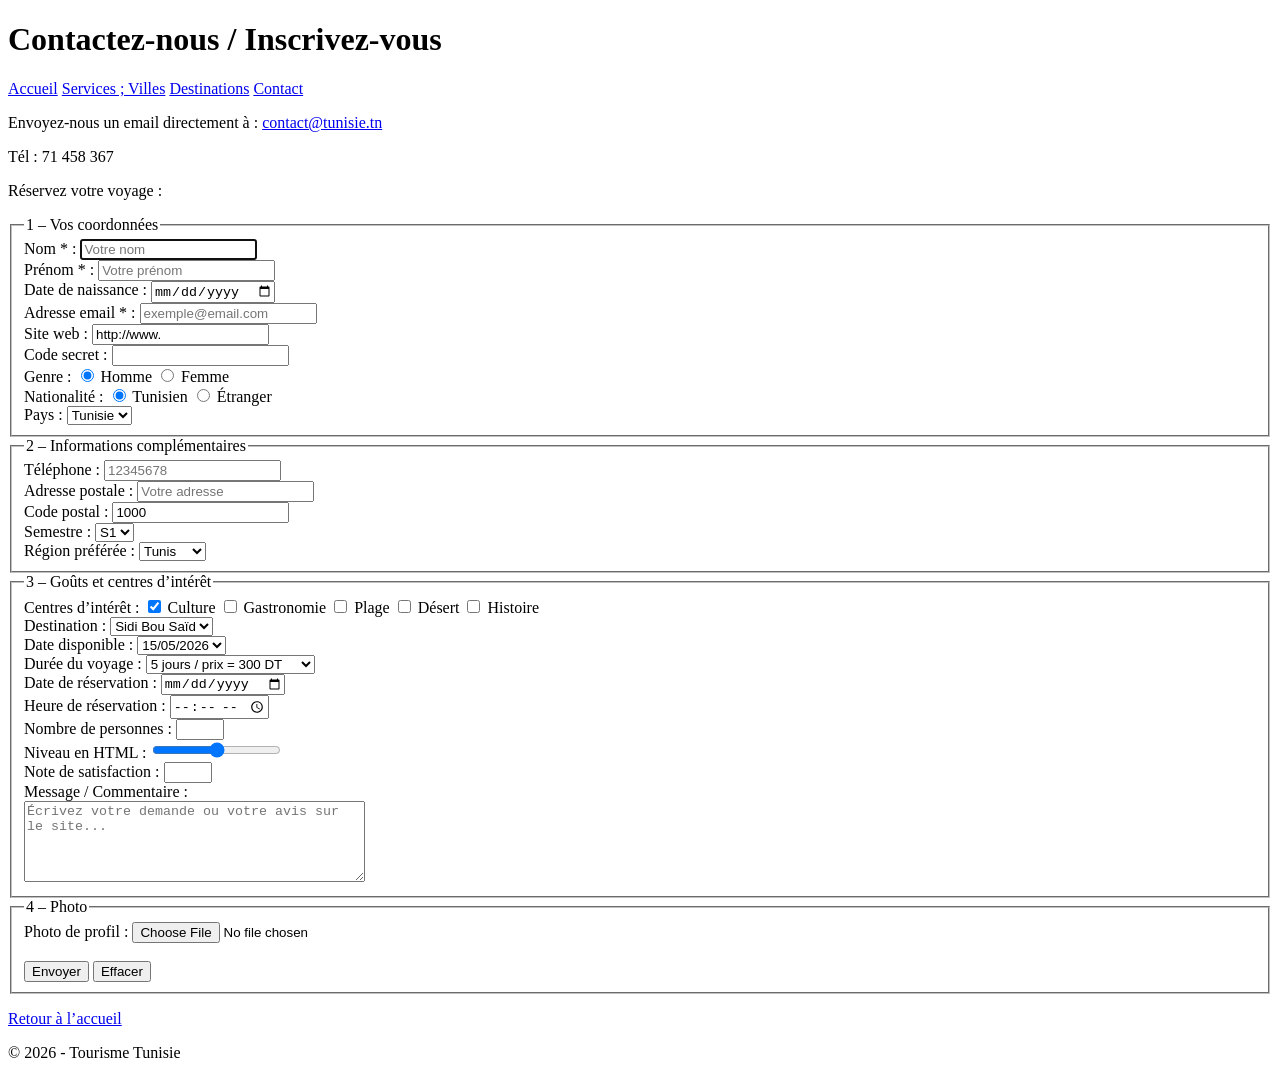
==== contact.html @ 3dafd7ea "Add files via upload" ====
<!DOCTYPE html>
<html lang="fr">
<head>
    <meta charset="UTF-8">
    <meta name="viewport" content="width=device-width, initial-scale=1.0">
    <title>Contact / Inscription - Tourisme Tunisie</title>
    <link rel="stylesheet" href="css/style.css">
</head>
<body>
    <header class="entete">
        <h1>Contactez-nous / Inscrivez-vous</h1>
    </header>

    <nav class="navigation">
        <a href="index.html">Accueil</a>
        <a href="services.html">Services ; Villes</a>
        <a href="produits.html">Destinations</a>
        <a href="contact.html">Contact</a>
    </nav>

    <main>
        <p>Envoyez-nous un email directement à : <a href="mailto:contact@tunisie.tn">contact@tunisie.tn</a></p>
        <p>Tél : 71 458 367</p>
        <p>Réservez votre voyage :</p>

        <form action="#" method="post" enctype="multipart/form-data">

            <fieldset>
                <legend>1 – Vos coordonnées</legend>

                <label for="nom">Nom * :</label>
                <input type="text" id="nom" name="nom" required autofocus maxlength="50" placeholder="Votre nom"><br>

                <label for="prenom">Prénom * :</label>
                <input type="text" id="prenom" name="prenom" required maxlength="50" placeholder="Votre prénom"><br>

                <label for="naissance">Date de naissance :</label>
                <input type="date" id="naissance" name="naissance"><br>

                <label for="email">Adresse email * :</label>
                <input type="email" id="email" name="email" required placeholder="exemple@email.com"><br>

                <label for="site">Site web :</label>
                <input type="url" id="site" name="site" value="http://www." placeholder="https://monsite.com"><br>

                <label for="mdp">Code secret :</label>
                <input type="password" id="mdp" name="mdp" minlength="6" maxlength="20"><br>

                <span>Genre :</span>
                <input type="radio" id="homme" name="genre" value="homme" checked>
                <label for="homme">Homme</label>
                <input type="radio" id="femme" name="genre" value="femme">
                <label for="femme">Femme</label><br>

                <span>Nationalité :</span>
                <input type="radio" id="tunisien" name="nationalite" value="tunisien" checked>
                <label for="tunisien">Tunisien</label>
                <input type="radio" id="etranger" name="nationalite" value="etranger">
                <label for="etranger">Étranger</label><br>

                <label for="pays">Pays :</label>
                <select id="pays" name="pays">
                    <option value="tunisie">Tunisie</option>
                    <option value="france">France</option>
                    <option value="algerie">Algérie</option>
                    <option value="maroc">Maroc</option>
                    <option value="autre">Autre</option>
                </select>
            </fieldset>

            <fieldset>
                <legend>2 – Informations complémentaires</legend>

                <label for="tel">Téléphone :</label>
                <input type="tel" id="tel" name="tel" pattern="[0-9]{8}" placeholder="12345678"><br>

                <label for="adresse">Adresse postale :</label>
                <input type="text" id="adresse" name="adresse" placeholder="Votre adresse"><br>

                <label for="cp">Code postal :</label>
                <input type="text" id="cp" name="cp" value="1000" maxlength="4"><br>

                <label for="semestre">Semestre :</label>
                <select id="semestre" name="semestre">
                    <option value="s1">S1</option>
                    <option value="s2">S2</option>
                    <option value="s3">S3</option>
                    <option value="s4">S4</option>
                </select><br>

                <label for="region">Région préférée :</label>
                <select id="region" name="region">
                    <option value="tunis">Tunis</option>
                    <option value="sousse">Sousse</option>
                    <option value="sfax">Sfax</option>
                    <option value="djerba">Djerba</option>
                    <option value="tozeur">Tozeur</option>
                </select>
            </fieldset>

            <fieldset>
                <legend>3 – Goûts et centres d’intérêt</legend>

                <span>Centres d’intérêt :</span>
                <input type="checkbox" id="culture" name="interet" value="culture" checked>
                <label for="culture">Culture</label>
                <input type="checkbox" id="gastronomie" name="interet" value="gastronomie">
                <label for="gastronomie">Gastronomie</label>
                <input type="checkbox" id="plage" name="interet" value="plage">
                <label for="plage">Plage</label>
                <input type="checkbox" id="desert" name="interet" value="desert">
                <label for="desert">Désert</label>
                <input type="checkbox" id="histoire" name="interet" value="histoire">
                <label for="histoire">Histoire</label><br>

                <label for="destination">Destination :</label>
                <select id="destination" name="destination">
                    <option value="sidi-bou-said">Sidi Bou Saïd</option>
                    <option value="tozeur">Tozeur</option>
                    <option value="hammamet">Hammamet</option>
                </select><br>

                <label for="date-dispo">Date disponible :</label>
                <select id="date-dispo" name="date-dispo">
                    <option value="2026-05-15">15/05/2026</option>
                    <option value="2026-06-18">18/06/2026</option>
                    <option value="2026-09-14">14/09/2026</option>
                </select><br>

                <label for="duree">Durée du voyage :</label>
                <select id="duree" name="duree">
                    <option value="5j">5 jours / prix = 300 DT</option>
                    <option value="10j">10 jours / prix = 700 DT</option>
                    <option value="15j">15 jours / prix = 1200 DT</option>
                </select><br>

                <label for="date-resa">Date de réservation :</label>
                <input type="date" id="date-resa" name="date-resa"><br>

                <label for="heure-resa">Heure de réservation :</label>
                <input type="time" id="heure-resa" name="heure-resa"><br>

                <label for="personnes">Nombre de personnes :</label>
                <input type="number" id="personnes" name="personnes" min="1" max="20" step="1"><br>

                <label for="niveau">Niveau en HTML :</label>
                <input type="range" id="niveau" name="niveau" min="0" max="100" step="10"><br>

                <label for="note">Note de satisfaction :</label>
                <input type="number" id="note" name="note" min="1" max="10" step="1"><br>

                <label for="message">Message / Commentaire :</label><br>
                <textarea id="message" name="message" rows="5" cols="40" placeholder="Écrivez votre demande ou votre avis sur le site..."></textarea>
            </fieldset>

            <fieldset>
                <legend>4 – Photo</legend>

                <label for="photo">Photo de profil :</label>
                <input type="file" id="photo" name="photo" accept="image/*"><br><br>

                <input type="submit" value="Envoyer">
                <input type="reset" value="Effacer">
            </fieldset>
        </form>

        <p><a href="index.html">Retour à l’accueil</a></p>
    </main>

    <footer class="pied">
        <p>&copy; 2026 - Tourisme Tunisie</p>
    </footer>
</body>
</html>
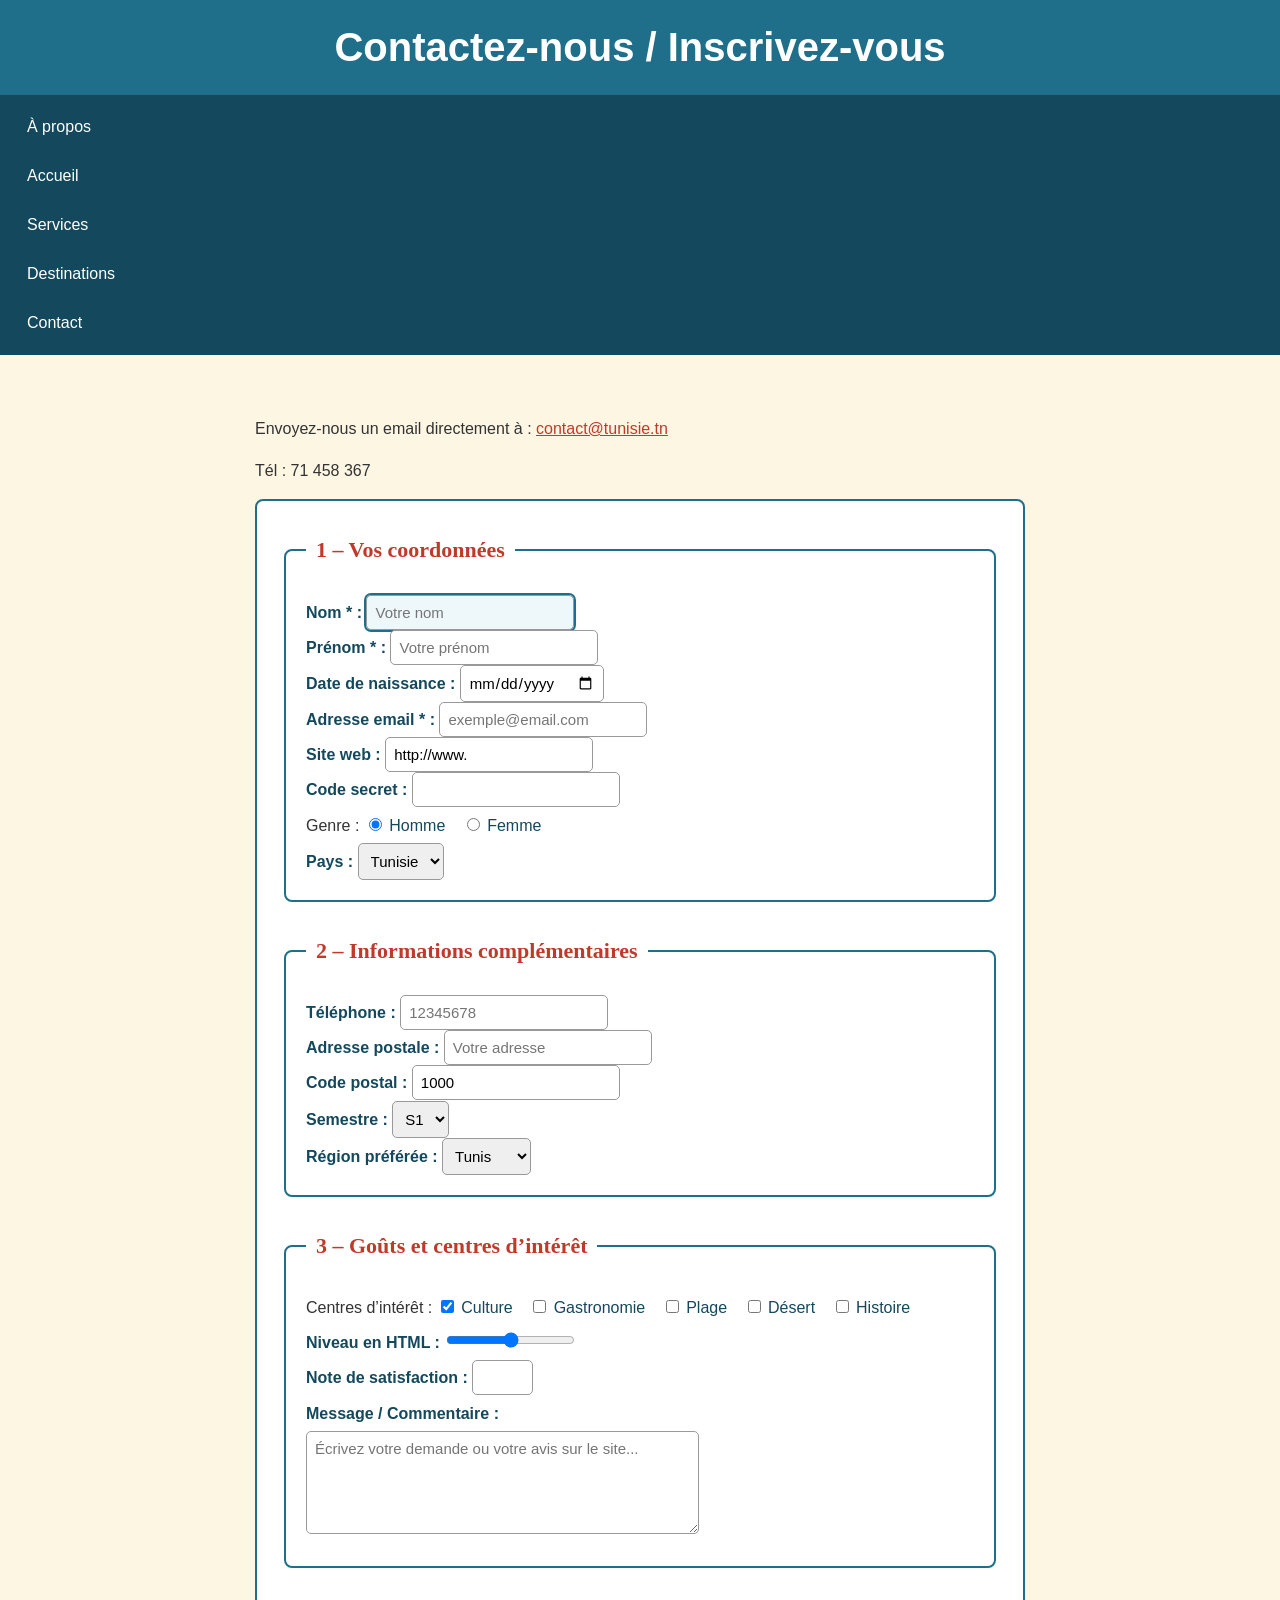
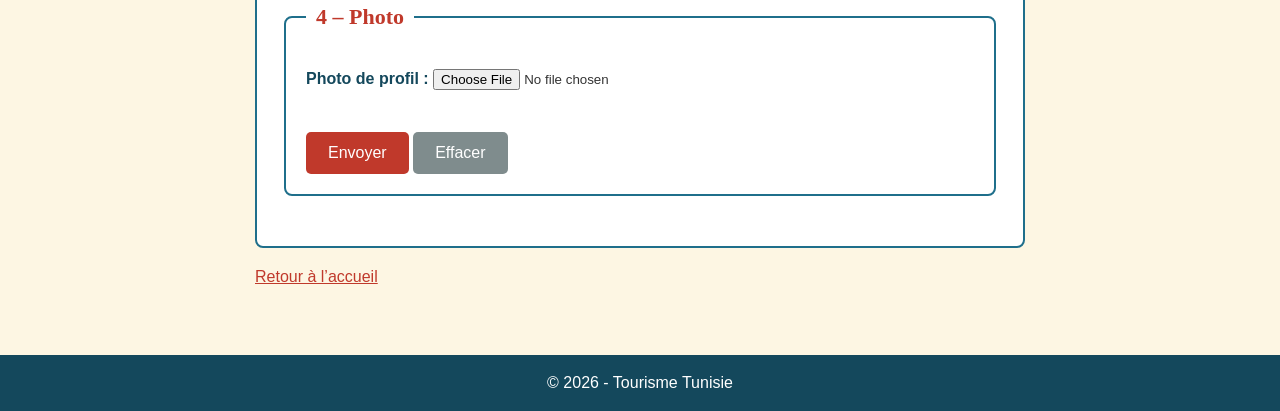
==== commit 841b845d: "TP CSS Responsive - version finale" ====
--- a/contact.html
+++ b/contact.html
@@ -4,7 +4,7 @@
     <meta charset="UTF-8">
     <meta name="viewport" content="width=device-width, initial-scale=1.0">
     <title>Contact / Inscription - Tourisme Tunisie</title>
-    <link rel="stylesheet" href="css/style.css">
+    <link rel="stylesheet" href="style.css">
 </head>
 <body>
     <header class="entete">
@@ -12,8 +12,9 @@
     </header>
 
     <nav class="navigation">
+         <a href="apropos.html">À propos</a>
         <a href="index.html">Accueil</a>
-        <a href="services.html">Services ; Villes</a>
+        <a href="services.html">Services</a>
         <a href="produits.html">Destinations</a>
         <a href="contact.html">Contact</a>
     </nav>
@@ -21,7 +22,6 @@
     <main>
         <p>Envoyez-nous un email directement à : <a href="mailto:contact@tunisie.tn">contact@tunisie.tn</a></p>
         <p>Tél : 71 458 367</p>
-        <p>Réservez votre voyage :</p>
 
         <form action="#" method="post" enctype="multipart/form-data">
 
@@ -51,12 +51,6 @@
                 <label for="homme">Homme</label>
                 <input type="radio" id="femme" name="genre" value="femme">
                 <label for="femme">Femme</label><br>
-
-                <span>Nationalité :</span>
-                <input type="radio" id="tunisien" name="nationalite" value="tunisien" checked>
-                <label for="tunisien">Tunisien</label>
-                <input type="radio" id="etranger" name="nationalite" value="etranger">
-                <label for="etranger">Étranger</label><br>
 
                 <label for="pays">Pays :</label>
                 <select id="pays" name="pays">
@@ -113,36 +107,6 @@
                 <input type="checkbox" id="histoire" name="interet" value="histoire">
                 <label for="histoire">Histoire</label><br>
 
-                <label for="destination">Destination :</label>
-                <select id="destination" name="destination">
-                    <option value="sidi-bou-said">Sidi Bou Saïd</option>
-                    <option value="tozeur">Tozeur</option>
-                    <option value="hammamet">Hammamet</option>
-                </select><br>
-
-                <label for="date-dispo">Date disponible :</label>
-                <select id="date-dispo" name="date-dispo">
-                    <option value="2026-05-15">15/05/2026</option>
-                    <option value="2026-06-18">18/06/2026</option>
-                    <option value="2026-09-14">14/09/2026</option>
-                </select><br>
-
-                <label for="duree">Durée du voyage :</label>
-                <select id="duree" name="duree">
-                    <option value="5j">5 jours / prix = 300 DT</option>
-                    <option value="10j">10 jours / prix = 700 DT</option>
-                    <option value="15j">15 jours / prix = 1200 DT</option>
-                </select><br>
-
-                <label for="date-resa">Date de réservation :</label>
-                <input type="date" id="date-resa" name="date-resa"><br>
-
-                <label for="heure-resa">Heure de réservation :</label>
-                <input type="time" id="heure-resa" name="heure-resa"><br>
-
-                <label for="personnes">Nombre de personnes :</label>
-                <input type="number" id="personnes" name="personnes" min="1" max="20" step="1"><br>
-
                 <label for="niveau">Niveau en HTML :</label>
                 <input type="range" id="niveau" name="niveau" min="0" max="100" step="10"><br>
 
--- a/style.css
+++ b/style.css
@@ -0,0 +1,300 @@
+* {
+  box-sizing: border-box;
+}
+
+
+body {
+  margin: 0;
+  font-family: Verdana, sans-serif;
+  color:  #333333;
+  background-color: #fdf6e3;
+}
+
+
+.entete {
+  background-color: #1f6f8b;
+  padding: 25px;
+  text-align: center;
+}
+
+h1 {
+  color: white;
+  font-size: 40px;
+  text-align: center; 
+  margin: 0;
+}
+
+h2 {
+  font-family: Georgia, serif;
+  font-size: 30px;
+  font-weight: bold;
+  color: #1f6f8b;
+  text-align: center;
+}
+
+h3 {
+  font-family: Georgia, serif;
+  font-size: 22px;
+  font-weight: normal;
+  color: #c0392b;
+}
+
+p {
+  font-size: 16px;
+  line-height: 1.6;
+}
+
+ul, ol {
+  line-height: 1.8;
+}
+
+
+.navigation {
+  flex-direction: column;
+  display: flex;
+  flex-wrap: wrap;
+  justify-content: center;
+  gap: 15px;
+  padding: 15px;
+  background-color: #14485c;
+}
+
+.navigation a {
+  color: white;
+  text-decoration: none;
+  padding: 8px 12px;
+}
+
+.navigation a:hover {
+  background-color: #c0392b;
+  border-radius: 5px;
+}
+
+main {
+  max-width: 800px;
+  margin: 30px auto;
+  padding: 15px;
+}
+
+main.large {
+  max-width: 1100px;
+}
+
+main a {
+  color: #c0392b;
+}
+
+
+section {
+  background-color: #ffffff;
+  border: 3px solid #1f6f8b;
+  padding: 25px;
+  margin: 30px 0;
+  border-radius: 10px;
+}
+
+img {
+  max-width: 100%;
+  height: auto;
+  border-radius: 10px;
+}
+
+
+table {
+  border-collapse: collapse;
+  width: 100%;
+  background-color: white;
+}
+
+caption {
+  font-weight: bold;
+  color: #1f6f8b;
+  padding: 8px;
+}
+
+th, td {
+  border: 1px solid #1f6f8b;
+  padding: 10px;
+  text-align: center;
+}
+
+th {
+  background-color: #1f6f8b;
+  color: white;
+}
+
+td img {
+  width: 100px;
+  height: 70px;
+  object-fit: cover;
+}
+
+
+form {
+  background-color: #ffffff;
+  border: 2px solid #1f6f8b;
+  border-radius: 8px;
+  padding: 25px;
+}
+
+fieldset {
+  border: 2px solid #1f6f8b;
+  border-radius: 8px;
+  padding: 20px;
+  margin-bottom: 25px;
+  line-height: 2.2;
+}
+
+legend {
+  color: #c0392b;
+  font-family: Georgia, serif;
+  font-size: 22px;
+  font-weight: bold;
+  padding: 0 10px;
+}
+
+label {
+  font-weight: bold;
+  color: #14485c;
+}
+
+input[type="radio"] + label,
+input[type="checkbox"] + label {
+  font-weight: normal;
+  margin-right: 12px;
+}
+
+input[type="text"],
+input[type="email"],
+input[type="url"],
+input[type="password"],
+input[type="tel"],
+input[type="date"],
+input[type="number"],
+select,
+textarea {
+  padding: 8px;
+  border: 1px solid #999999;
+  border-radius: 5px;
+  font-family: Verdana, sans-serif;
+  font-size: 15px;
+}
+
+input:focus,
+select:focus,
+textarea:focus {
+  outline: 2px solid #1f6f8b;
+  background-color: #eef7fa;
+}
+
+textarea {
+  max-width: 100%;
+}
+
+input[type="submit"],
+input[type="reset"] {
+  padding: 12px 22px;
+  border: none;
+  border-radius: 5px;
+  color: white;
+  font-size: 16px;
+  cursor: pointer;
+}
+
+input[type="submit"] {
+  background-color: #c0392b;
+}
+
+input[type="reset"] {
+  background-color: #7f8c8d;
+}
+
+input[type="submit"]:hover,
+input[type="reset"]:hover {
+  opacity: 0.85;
+}
+
+
+.bouton {
+  display: inline-block;
+  background-color: #c0392b;
+  color: white;
+  padding: 10px 16px;
+  text-decoration: none;
+  border-radius: 5px;
+}
+
+
+.pied {
+  background-color: #14485c;
+  color: white;
+  text-align: center;
+  padding: 15px;
+  margin-top: 35px;
+}
+
+.pied p {
+  margin: 0;
+  color: white;
+}
+
+.produit{
+  background-color: #ffffff;
+  border: 1px solid #cccccc;
+  border-radius: 8px;
+  padding: 15px;
+}
+
+.produit h3 {
+  color: #c0392b;
+  font-size: 22px;
+}
+
+
+.titre-section {
+  text-align: center;
+}
+
+.liste-produits {
+  display: flex;
+  flex-wrap: wrap;
+  justify-content: center;
+  align-items: stretch;
+  gap: 20px;
+  padding: 20px;
+  background-color: transparent;
+  border: none;
+}
+
+.carte-produit {
+  flex: 1 1 250px;
+  max-width: 320px;
+  padding: 15px;
+  background-color: white;
+  border: 1px solid #cccccc;
+  border-radius: 8px;
+}
+
+.carte-produit img {
+  width: 100%;
+  height: 180px;
+  object-fit: cover;
+}
+
+
+@media (max-width: 600px) {
+  .navigation {
+    flex-directio: column;
+    align-items: center;
+  }
+
+  .liste-produits {
+    flex-direction: column;
+    align-items: stretch;
+  }
+
+  .carte-produit {
+    max-width: 100%;
+  }
+}
+   
